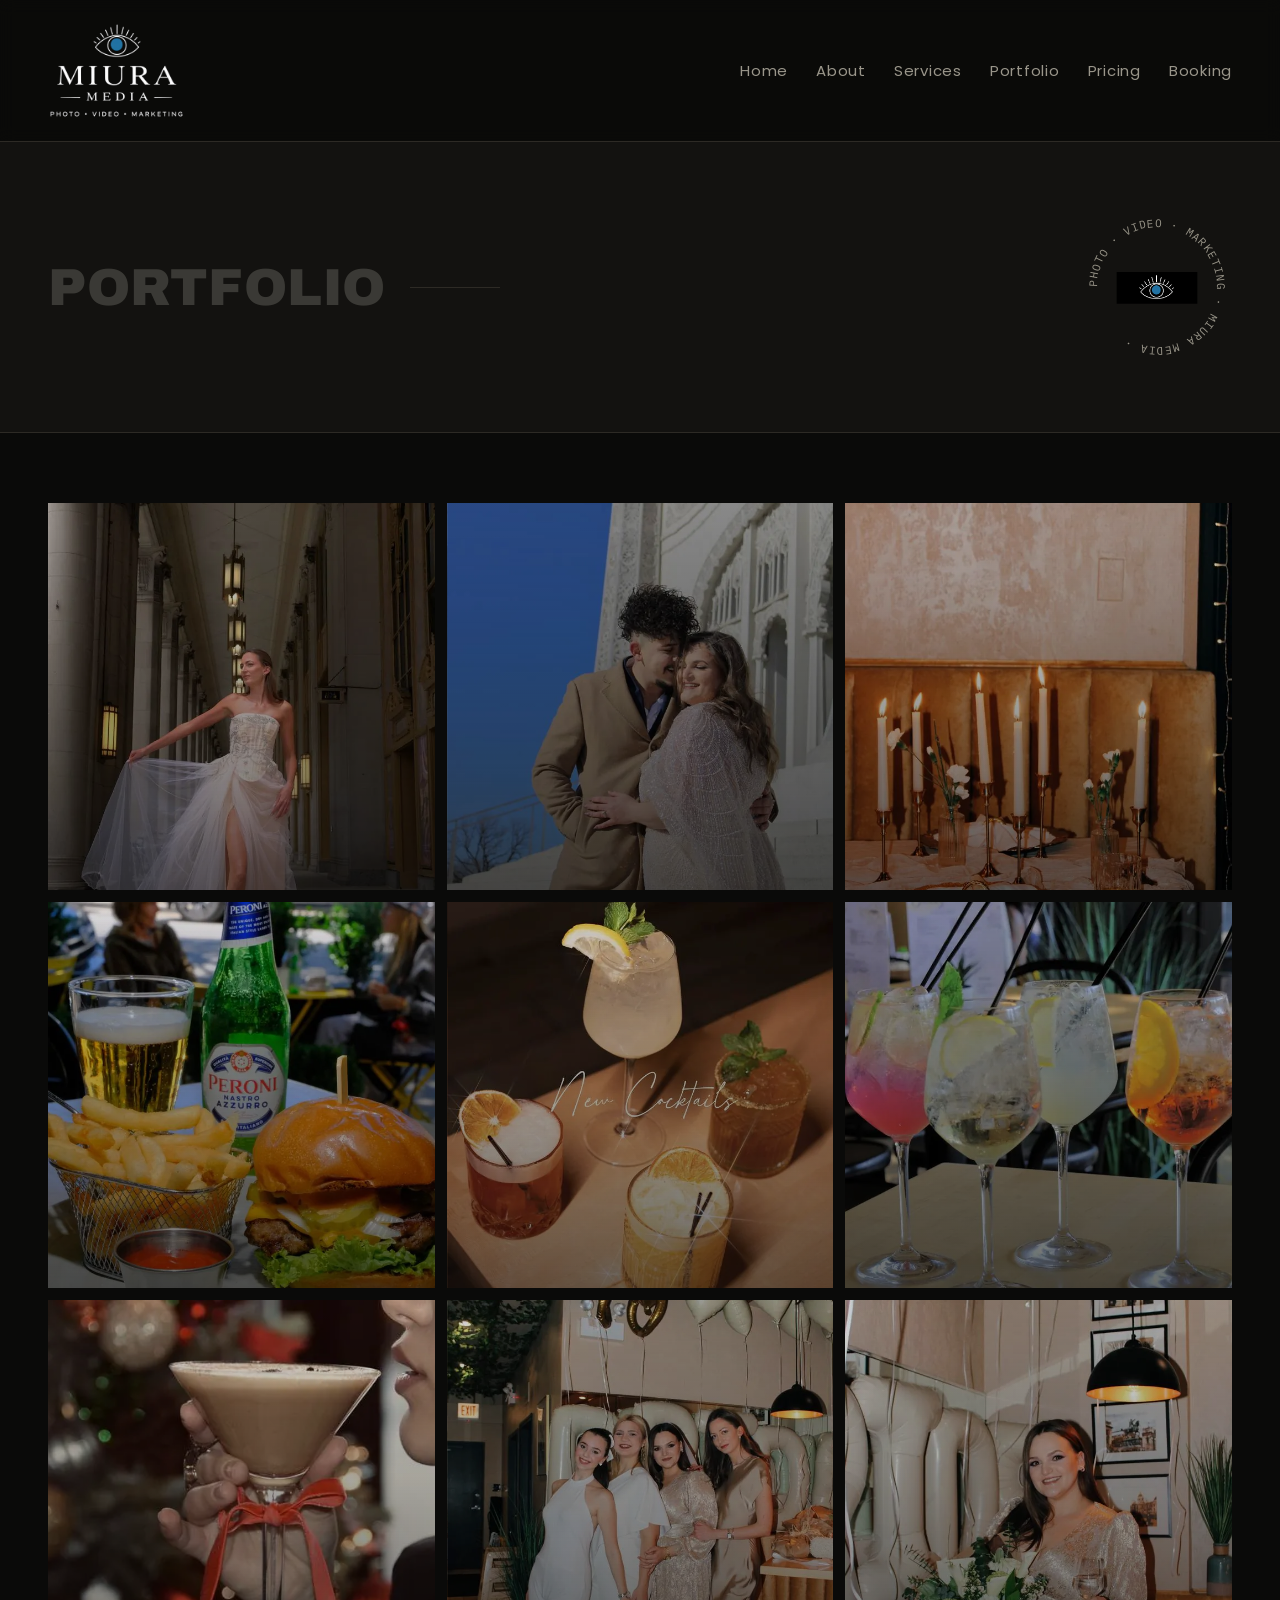
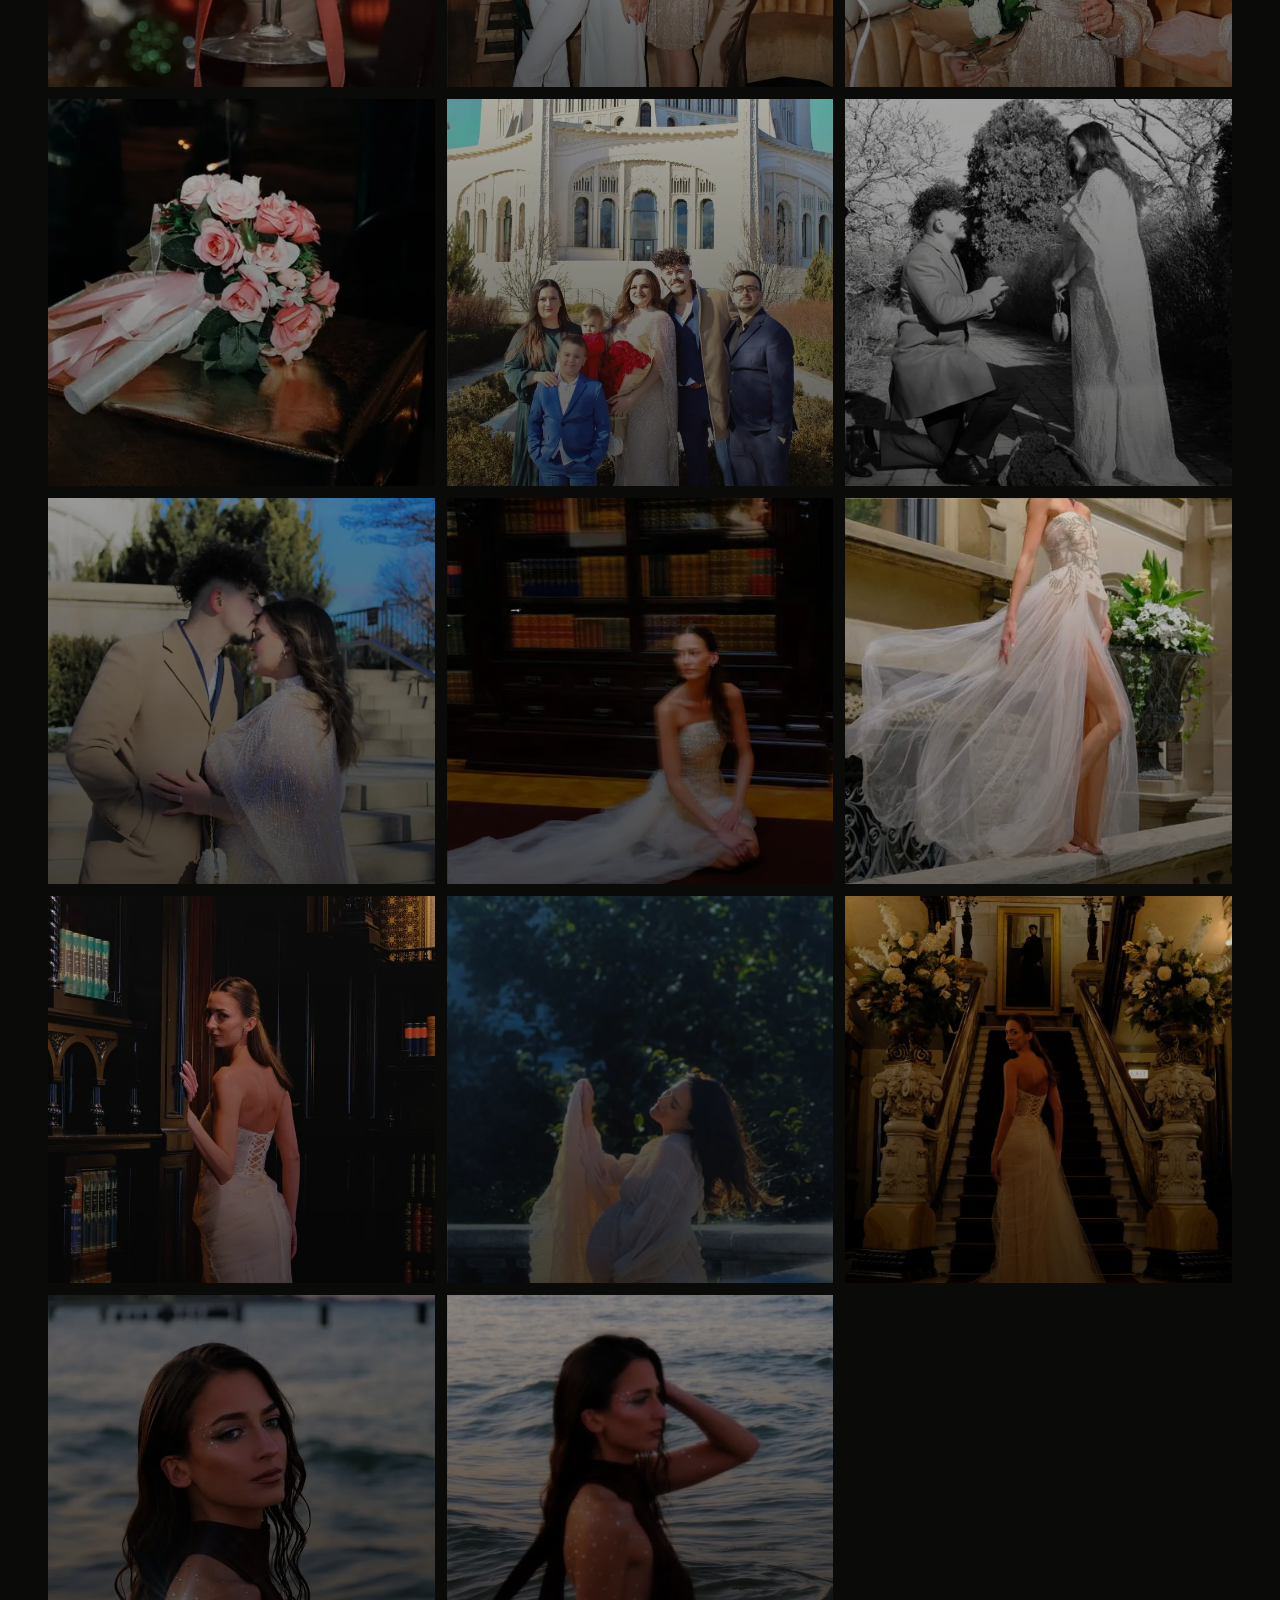
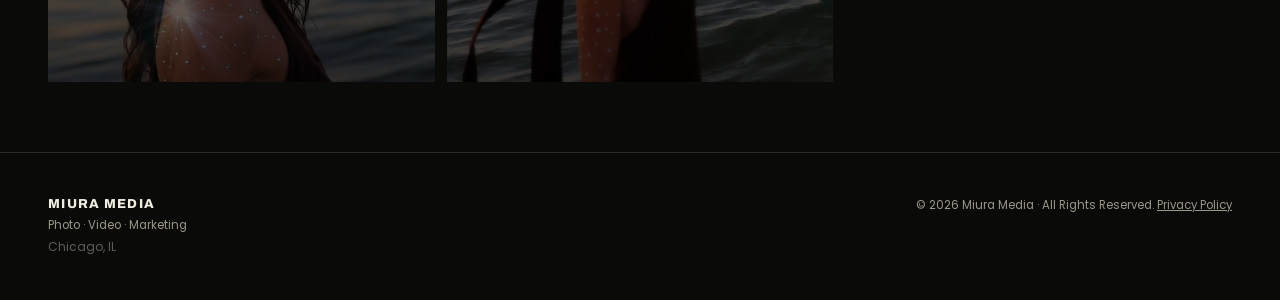
==== portfolio.html @ 40897c0c "Initial commit" ====
<!doctype html>
<html lang="en">
  <head>
    <meta charset="UTF-8" />
    <meta name="viewport" content="width=device-width, initial-scale=1" />
    <title>Portfolio — Miura Media</title>
    <meta
      name="description"
      content="Miura Media — full photography and videography portfolio, including weddings, restaurants, and branded content."
    />
    <link rel="canonical" href="https://miuramedia.info/portfolio.html" />

    <meta property="og:type" content="website" />
    <meta property="og:title" content="Portfolio — Miura Media" />
    <meta
      property="og:description"
      content="Full photography and videography portfolio, including weddings, restaurants, and branded content."
    />
    <meta
      property="og:image"
      content="https://miuramedia.info/images/logo.webp"
    />
    <meta property="og:url" content="https://miuramedia.info/portfolio.html" />

    <meta name="twitter:card" content="summary_large_image" />
    <meta name="twitter:title" content="Portfolio — Miura Media" />
    <meta
      name="twitter:description"
      content="Full photography and videography portfolio, including weddings, restaurants, and branded content."
    />
    <meta
      name="twitter:image"
      content="https://miuramedia.info/images/logo.webp"
    />
    <link rel="icon" type="image/png" href="images/logo-eye.png" />
    <link rel="preconnect" href="https://fonts.googleapis.com" />
    <link
      href="https://fonts.googleapis.com/css2?family=Archivo:wght@800;900&family=Fraunces:opsz,wght@9..144,400;9..144,500&family=Inter:wght@400;500;600&family=IBM+Plex+Mono:wght@400;500&family=Playfair+Display:wght@500;600&family=Poppins:wght@400;500;600&display=swap"
      rel="stylesheet"
    />
    <link rel="stylesheet" href="css/style.css" />
  </head>
  <body>
    <!-- ============ NAVBAR (site geneli ile aynı) ============ -->
    <nav>
      <div class="brand">
        <a href="index.html">
          <img
            src="images/logo.webp"
            alt="Miura Media"
            style="height: 97px; width: auto; display: block"
          />
        </a>
      </div>
      <div class="navlinks">
        <a href="index.html">Home</a>
        <a href="index.html#about">About</a>
        <a href="index.html#services">Services</a>
        <a href="portfolio.html" class="active">Portfolio</a>
        <a href="index.html#pricing">Pricing</a>
        <a href="index.html#booking">Booking</a>
      </div>
      <button class="hamburger" id="hamburgerBtn" aria-label="Open menu">
        <span></span><span></span><span></span>
      </button>
    </nav>

    <div class="mobile-menu" id="mobileMenu">
      <button
        class="mobile-menu-close"
        id="mobileMenuClose"
        aria-label="Close menu"
      >
        &times;
      </button>
      <a href="index.html">Home</a>
      <a href="index.html#about">About</a>
      <a href="index.html#services">Services</a>
      <a href="portfolio.html">Portfolio</a>
      <a href="index.html#pricing">Pricing</a>
      <a href="index.html#booking">Booking</a>
    </div>

    <!-- ============ PAGE HEADER — başlık + breadcrumb + BİZİM dönen rozet ============ -->
    <div class="page-header">
      <!-- 1. KUTU: başlık + çizgi + breadcrumb hepsi burada -->
      <div>
        <div class="page-header-title">
          <h1 class="display">Portfolio</h1>
          <span class="rule"></span>
        </div>
        <!-- <div class="breadcrumb" style="margin-top: 18px;">
      <a href="index.html">Home</a>
      <span class="sep">—</span>
      <span class="current">Portfolio</span>
    </div> -->
      </div>

      <!-- 2. KUTU: rozet — page-header'ın DOĞRUDAN çocuğu, başlığın dışında -->
      <div class="badge">
        <svg viewBox="0 0 130 130">
          <g class="ring">
            <defs>
              <path
                id="circlePath2"
                d="M 65,65 m -52,0 a 52,52 0 1,1 104,0 a 52,52 0 1,1 -104,0"
              />
            </defs>
            <text>
              <textPath href="#circlePath2" startOffset="0%">
                PHOTO · VIDEO · MARKETING · MIURA MEDIA ·
              </textPath>
            </text>
          </g>
          <image
            href="images/logo-eye.png"
            x="30"
            y="52"
            width="70"
            height="27.5"
          />
        </svg>
      </div>
    </div>

    <!-- ============ FULL PORTFOLIO GRID ============ -->
    <section id="portfolio-full">
      <div class="grid" data-portfolio-grid></div>
    </section>
    <footer>
      <div>
        <div class="fbrand">MIURA MEDIA</div>
        <div>Photo · Video · Marketing</div>
        <div style="font-size: 12px; opacity: 0.6; margin-top: 4px">
          Chicago, IL
        </div>
      </div>
      <div>© 2026 Miura Media · All Rights Reserved.
         <a href="privacy.html" style="color: inherit;">Privacy Policy</a>
      </div>
    </footer>

    <div class="lightbox" id="lightbox">
      <span class="lightbox-close" id="lightboxClose">&times;</span>
      <button
        class="lightbox-nav lightbox-prev"
        id="lightboxPrev"
        aria-label="Previous"
      >
        &#8249;
      </button>
      <img id="lightbox-img" src="" alt="" />
      <button
        class="lightbox-nav lightbox-next"
        id="lightboxNext"
        aria-label="Next"
      >
        &#8250;
      </button>
    </div>
    <script src="js/portfolio-data.js"></script>
    <script src="js/main.js"></script>
  </body>
</html>
---- css/style.css ----
:root {
  --bg: #0a0a09;
  --panel: #131210;
  --panel-2: #1a1815;
  --line: #2d2a25;
  --text: #f1ece0;
  --text-dim: #9a968a;
  --teal: #388b9d;
}

* {
  box-sizing: border-box;
  margin: 0;
  padding: 0;
}
html {
  scroll-behavior: smooth;
}
body {
  background: var(--bg);
  color: var(--text);
  font-family: "Poppins", sans-serif;
  -webkit-font-smoothing: antialiased;
}
.display {
  font-family: "Archivo", sans-serif;
  font-weight: 900;
}
.serif {
  font-family: "Playfair Display", serif;
}
.mono {
  font-family: "IBM Plex Mono", monospace;
}
a {
  color: inherit;
}

.layout {
  display: flex;
  min-height: 100vh;
}

/* LEFT — sticky portrait, persists through Home / About / Services / Portfolio */
.left-wrap {
  position: relative;
  width: 36%;
  flex-shrink: 0;
}
.left-photo {
  position: sticky;
  top: 0;
  height: 100vh;
  width: 100%;
  background:
    linear-gradient(200deg, rgba(10, 10, 9, 0.15), rgba(10, 10, 9, 0.55) 75%),
    url("../images/person1.webp");
  background-size: cover;
  background-position: center 70%;
}
.left-photo .tag {
  position: absolute;
  bottom: 24px;
  left: 24px;
  font-family: "IBM Plex Mono", monospace;
  font-size: 10px;
  letter-spacing: 0.1em;
  color: rgba(241, 236, 224, 0.35);
}
.mobile-hero-photo {
  display: none;
}

.right {
  flex: 1;
  min-width: 0;
}

nav {
  position: sticky;
  top: 0;
  z-index: 20;
  background: rgba(10, 10, 9, 0.9);
  backdrop-filter: blur(8px);
  display: flex;
  align-items: center;
  justify-content: space-between;
  padding: 22px 48px;
  border-bottom: 1px solid var(--line);
}
.brand {
  display: flex;
  align-items: center;
  gap: 10px;
}
.brand svg {
  width: 22px;
  height: 19px;
}
.brand span {
  font-family: "Archivo", sans-serif;
  font-weight: 800;
  font-size: 14px;
  letter-spacing: 0.14em;
}
.navlinks {
  display: flex;
  gap: 28px;
  font-size: 15px;
  letter-spacing: 0.05em;
  color: var(--text-dim);
}
.navlinks a {
  text-decoration: none;
}
.navlinks a:hover {
  color: var(--teal);
}

section {
  padding: 70px 48px;   /* 100px yerine 70px */
  border-bottom: 1px solid var(--line);
}
.flank {
  display: flex;
  align-items: center;
  gap: 16px;
  margin-bottom: 14px;
}
.flank.center {
  justify-content: center;
}
.flank .rule {
  width: 38px;
  height: 1px;
  background: var(--line);
}
.flank span {
  font-family: "Quicksand", sans-serif;
  font-weight: 600;
  font-size: 12px;
  letter-spacing: 0.12em;
  color: var(--teal);
  text-transform: uppercase;
}
/* HOME */
#home {
  position: relative;
  padding-top: 80px;
}
.badge {
  position: absolute;
  top: 78px;
  right: 52px;
  width: 170px;
  height: 170px;
}
.badge text {
  font-family: "IBM Plex Mono", monospace;
  font-size: 9.6px;
  letter-spacing: 0.06em;
  fill: var(--text-dim);
}
.badge .ring {
  animation: spin 18s linear infinite;
  transform-origin: 65px 65px;
}
@keyframes spin {
  to {
    transform: rotate(360deg);
  }
}

#home .name {
  font-family: "Quicksand", sans-serif;
  font-weight: 600;
  line-height: 1.05;
  letter-spacing: -0.01em;
  font-size: clamp(30px, 6.2vw, 72px);
  color: var(--text);
}

#home .name .letter {
  display: inline-block;
  opacity: 0;
  transform: translateY(22px);
  transition:
    opacity 0.6s ease,
    transform 0.6s ease;
}

#home .name .letter.in {
  opacity: 1;
  transform: translateY(0);
}

@media (prefers-reduced-motion: reduce) {
  #home .name .letter {
    opacity: 1;
    transform: none;
    transition: none;
  }
}
.founder-line {
  font-family: "Quicksand", sans-serif;
  font-weight: 500;
  font-size: 12.5px;
  letter-spacing: 0.08em;
  color: var(--text-dim);
  text-transform: uppercase;
  margin: 18px 0 0;
}

.bio {
  max-width: 440px;
  color: var(--text-dim);
  font-size: 14.5px;
  line-height: 1.75;
  margin: 14px 0 18px;
}
#home .bio {
  font-family: "Quicksand", sans-serif;
  font-weight: 500;
  font-size: 15.5px;
}
.bio-quote {
  font-family: "Fraunces", serif;
  font-style: italic;
  font-weight: 500;
  font-size: 19px;
  line-height: 1.5;
  color: var(--text);
  max-width: 400px;
  margin: 0 0 22px;
}

.booking-status {
  display: flex;
  align-items: center;
  gap: 9px;
  margin-bottom: 14px;
}

.booking-status .dot {
  width: 7px;
  height: 7px;
  border-radius: 50%;
  background: var(--teal);
  box-shadow: 0 0 0 3px rgba(56, 139, 157, 0.18);
  display: inline-block;
  flex-shrink: 0;
}

.booking-status span:last-child {
  font-family: "IBM Plex Mono", monospace;
  font-size: 10.5px;
  letter-spacing: 0.1em;
  color: var(--teal);
  text-transform: uppercase;
}

.tagline {
  font-family: "Fraunces", serif;
  font-style: italic;
  font-weight: 500;
  font-size: 17px;
  color: var(--text-dim);
  margin: 0 0 28px;
}

@media (max-width: 640px) {
   section {
    padding: 32px 20px;
  }
  #home .name {
    font-size: clamp(26px, 9vw, 38px);
  }
  .bio-quote {
    font-size: 16.5px;
    max-width: 100%;
  }
  .booking-status span:last-child {
    font-size: 9.5px;
    letter-spacing: 0.08em;
  }
  .tagline {
    font-size: 15.5px;
  }
}

.btn-row {
  display: flex;
  gap: 14px;
  flex-wrap: wrap;
}

.btn {
  display: inline-block;
  font-size: 12.5px;
  font-weight: 600;
  letter-spacing: 0.06em;
  padding: 14px 26px;
  text-decoration: none;
  transform: rotate(-1.5deg);
  transition:
    transform 0.25s ease,
    background 0.2s ease,
    color 0.2s ease,
    border-color 0.2s ease;
  font-family: "Poppins", sans-serif;
  border: none;
  background: none;
  cursor: pointer;
  appearance: none;
  -webkit-appearance: none;
}
.btn:hover {
  transform: rotate(0deg);
}

.btn-solid {
  background: var(--teal);
  color: var(--bg);
  transition: filter 0.3s ease;
}
.btn-solid:hover {
  filter: brightness(1.12);
}
.btn-ghost {
  border: 1px solid var(--text);
  color: var(--text);
  transition:
    border-color 0.3s ease,
    color 0.3s ease;
}
.btn-ghost:hover {
  border-color: var(--teal);
  color: var(--teal);
}

/* ABOUT */
#about h2 {
  font-size: clamp(28px, 3.6vw, 40px);
  font-weight: 500;
  margin-bottom: 24px;
}
#about p {
  max-width: 560px;
  color: var(--text-dim);
  font-size: 15px;
  line-height: 1.85;
  margin-bottom: 16px;
}

/* SERVICES */
.svc-cards {
  display: grid;
  grid-template-columns: repeat(4, 1fr);
  gap: 20px;
}
.svc-card {
  background: var(--panel);
  padding: 44px 22px;
  text-align: center;
  border-radius: 10px;

  box-shadow: 0 14px 34px rgba(0, 0, 0, 0.35);
  transition:
    background 0.3s ease,
    transform 0.3s ease,
    border-color 0.3s ease;
}
.svc-card:hover {
  transform: translateY(-4px);
  border-color: var(--teal);
}

.svc-icon {
  width: 64px;
  height: 44px;
  display: flex;
  align-items: center;
  justify-content: center;
  margin: 0 auto 20px;
}
.svc-icon svg {
  width: 34px;
  height: 34px;
  color: var(--text-dim);
  transition: color 0.3s ease;
}
.svc-card h3 {
  font-family: "Fraunces", serif;
  font-size: 20px;
  font-weight: 500;
  margin-bottom: 12px;
  color: var(--text);
  transition: color 0.3s ease;
}
.svc-card p {
  color: var(--text-dim);
  font-size: 15px;
  line-height: 1.75;
}
.svc-card:hover {
  background: var(--panel-2);
}
.svc-card:hover .svc-icon svg {
  color: var(--teal);
}

/* PORTFOLIO */
.filter-row {
  display: flex;
  gap: 20px;
  margin-bottom: 28px;
  font-size: 15px;

  color: var(--text-dim);
  font-family: "Poppins", sans-serif;
  flex-wrap: wrap;
}
.filter-row span.active {
  color: var(--teal);
}
.filter-row .dot {
  color: var(--line);
}
.filter-row span[data-filter] {
  cursor: pointer;
}
.filter-row span[data-filter]:hover {
  color: var(--text);
}
.grid {
  display: grid;
  grid-template-columns: repeat(3, 1fr);
  gap: 12px;
}
.g-empty {
  grid-column: 1 / -1;
  padding: 48px 0;
  text-align: center;
  font-family: "IBM Plex Mono", monospace;
  font-size: 12px;
  letter-spacing: 0.06em;
  color: var(--text-dim);
}
.g-tile {
  aspect-ratio: 1/1;
  position: relative;
  overflow: hidden;
  display: flex;
  align-items: flex-end;
  padding: 14px;
}
.g-tile::after {
  content: "";
  position: absolute;
  inset: 0;
  pointer-events: none;
  background: linear-gradient(
    180deg,
    rgba(10, 10, 9, 0.15) 0%,
    rgba(10, 10, 9, 0.6) 100%
  );
  mix-blend-mode: multiply;
}
.g-tile .cap {
  font-family: "IBM Plex Mono", monospace;
  font-size: 10.5px;
  letter-spacing: 0.08em;
  color: rgba(241, 236, 224, 0.7);
  opacity: 0;
  transition: opacity 0.2s;
  position: relative;
  z-index: 2;
}
.g-tile:hover .cap {
  opacity: 1;
}
.g-tile:hover .tint {
  opacity: 0.55;
}
.g-tile .tint {
  position: absolute;
  inset: 0;
  background: var(--bg);
  opacity: 0;
  transition: opacity 0.3s ease;
}
.g-tile {
  transition: box-shadow 0.3s ease;
}
/* .g-tile:hover {
  box-shadow: inset 0 0 0 1px var(--teal);
} */

.view-all {
  text-align: center;
  margin-top: 34px;
}
.view-all a {
  color: var(--teal);
  font-size: 12px;
  letter-spacing: 0.08em;
  text-decoration: none;
}

/* BOOKING */
#booking {
  border-bottom: none;
}
.booking-wrap {
  display: flex;
  gap: 50px;
  flex-wrap: wrap;
}
.booking-form {
  flex: 1;
  min-width: 280px;
}
.field {
  width: 100%;
  background: var(--panel);
  border: 1px solid rgba(241, 236, 224, 0.28);
  color: var(--text);
  padding: 18px 20px;
  font-size: 15px;
  margin-bottom: 18px;
  font-family: "Inter", sans-serif;
  outline: none;
  transition: border-color 0.2s ease;
}
.field:focus,
.field:focus-visible {
  outline: none;
  border-color: var(--teal);
}
.field::placeholder {
  color: var(--text-dim);
}
textarea.field {
  resize: vertical;
  min-height: 130px;
  line-height: 1.6;
  font-size: 15px;
}
#booking-submit {
  padding: 18px 32px;
  font-size: 14px;
}

/* Custom dropdown — replaces native <select> for full style control */
.custom-select {
  position: relative;
  margin-bottom: 12px;
}
.custom-select-trigger {
  width: 100%;
  background: var(--panel);
  border: 1px solid var(--line);
  color: var(--text);
  padding: 13px 14px;
  font-size: 13px;
  font-family: "Inter", sans-serif;
  text-align: left;
  display: flex;
  align-items: center;
  justify-content: space-between;
  cursor: pointer;
  transition: border-color 0.2s ease;
  outline: none;
}
.custom-select-trigger:focus,
.custom-select-trigger:focus-visible {
  outline: none;
  border-color: var(--teal);
}
.custom-select-trigger .custom-select-label {
  color: var(--text-dim);
}
.custom-select.has-value .custom-select-trigger .custom-select-label {
  color: var(--text);
}
.custom-select-trigger:hover,
.custom-select.open .custom-select-trigger {
  border-color: var(--teal);
}
.custom-select-arrow {
  color: var(--text-dim);
  flex-shrink: 0;
  margin-left: 10px;
  transition: transform 0.2s ease;
}
.custom-select.open .custom-select-arrow {
  transform: rotate(180deg);
}
.custom-select-options {
  list-style: none;
  margin: 0;
  padding: 6px 0;
  position: absolute;
  top: calc(100% + 6px);
  left: 0;
  right: 0;
  z-index: 20;
  background: #0a0a09;
  border: 1px solid var(--line);
  max-height: 280px;
  overflow-y: auto;
  -webkit-overflow-scrolling: touch;
  touch-action: pan-y;
  overscroll-behavior: contain;
  scrollbar-width: thin;
  scrollbar-color: var(--line) transparent;
  opacity: 0;
  visibility: hidden;
  transform: translateY(-6px);
  transition:
    opacity 0.18s ease,
    transform 0.18s ease;
  box-shadow: 0 18px 40px rgba(0, 0, 0, 0.5);
}
.custom-select-options::-webkit-scrollbar {
  width: 6px;
}
.custom-select-options::-webkit-scrollbar-track {
  background: transparent;
}
.custom-select-options::-webkit-scrollbar-thumb {
  background: var(--line);
  border-radius: 3px;
}
.custom-select-options::-webkit-scrollbar-thumb:hover {
  background: var(--text-dim);
}
.custom-select.open .custom-select-options {
  opacity: 1;
  visibility: visible;
  transform: translateY(0);
}
.custom-select-options li {
  padding: 11px 14px;
  font-size: 13px;
  color: var(--text);
  cursor: pointer;
  transition:
    background 0.12s ease,
    color 0.12s ease;
}
.custom-select-options li:hover,
.custom-select-options li.active {
  background: var(--teal);
  color: var(--bg);
}

.booking-info {
  flex: 1;
  min-width: 240px;
  color: var(--text-dim);
  font-size: 13.5px;
  line-height: 2;
}
.booking-info b {
  color: var(--text);
  display: block;
  margin-bottom: 6px;
  font-family: "Fraunces", serif;
  font-size: 16px;
}
.contact-row {
  display: flex;
  flex-direction: column;
  gap: 24px;
  margin: 28px 0;
}
.contact-item {
  display: flex;
  flex-direction: column;
  gap: 4px;
}
.contact-item svg {
  width: 22px;
  height: 22px;
  color: var(--text);
  margin-bottom: 4px;
}
.contact-value {
  color: var(--text);
  font-size: 15px;
  font-weight: 500;
}
.contact-label {
  font-family: "IBM Plex Mono", monospace;
  font-size: 11px;
  letter-spacing: 0.08em;
  text-transform: uppercase;
  color: var(--text-dim);
}
.contact-note {
  color: var(--text-dim);
  font-size: 13px;
  margin: 0;
}

footer {
  padding: 44px 48px;
  display: flex;
  justify-content: space-between;
  flex-wrap: wrap;
  gap: 16px;
  color: var(--text-dim);
  font-size: 11.5px;
}
footer .fbrand {
  font-family: "Archivo", sans-serif;
  font-weight: 800;
  color: var(--text);
  font-size: 13px;
  letter-spacing: 0.1em;
  margin-bottom: 6px;
}

@media (max-width: 900px) {
  .left-wrap {
    display: none;
  }
  .badge {
    display: none;
  }
  .svc-cards {
    grid-template-columns: repeat(2, 1fr);
    gap: 12px;
  }

  .custom-select-options {
    max-height: 200px;
  }
  .custom-select-options li {
    padding: 9px 14px;
  }

  /* Full-width hero photo banner right under the nav, mobile only */

  .mobile-hero-photo {
    display: block;
    width: 100%;
    height: auto;
  }

  /* Portfolio becomes a swipeable slider on mobile */
  .grid {
    display: flex;
    grid-template-columns: unset;
    overflow-x: auto;
    scroll-snap-type: x mandatory;
    gap: 10px;
    margin: 0 -24px;
    padding: 0 24px 6px;
    -webkit-overflow-scrolling: touch;
    scrollbar-width: none;
  }
  .grid::-webkit-scrollbar {
    display: none;
  }
  .g-tile {
    flex: 0 0 80%;
    scroll-snap-align: center;
    aspect-ratio: 4/5;
  }
  .filter-row {
    overflow-x: auto;
    flex-wrap: nowrap;
    padding-bottom: 4px;
    scrollbar-width: none;
  }
  .filter-row::-webkit-scrollbar {
    display: none;
  }

  section {
    padding: 37px 24px;
  }
  nav {
    padding: 18px 24px;
  }
  .navlinks {
    display: none;
  }

  #home {
    padding-top: 24px;
  }
}

/* ---------------------------------------------
   Loading intro — plays once per session, then
   reveals the site. Eye "blinks open" from the
   real logo mark.
--------------------------------------------- */
#loading-intro {
  position: fixed;
  inset: 0;
  z-index: 9999;
  background: #0a0a09;
  display: flex;
  align-items: center;
  justify-content: center;
  transition: opacity 0.6s ease;
}
#loading-intro.intro-hidden {
  opacity: 0;
  pointer-events: none;
}
#loading-intro.intro-skip {
  transition: none;
  opacity: 0;
  pointer-events: none;
}
#intro-logo-wrap {
  width: 220px;
  overflow: hidden;
  clip-path: inset(48% 0 48% 0);
  transform: scale(0.94);
  opacity: 0;
  animation:
    introFadeIn 0.3s ease forwards,
    introBlinkOpen 0.9s cubic-bezier(0.2, 0.9, 0.3, 1) 0.3s forwards;
}
#intro-logo {
  display: block;
  width: 100%;
  height: auto;
}
@keyframes introFadeIn {
  to {
    opacity: 1;
  }
}
@keyframes introBlinkOpen {
  0% {
    clip-path: inset(48% 0 48% 0);
    transform: scale(0.94);
  }
  65% {
    clip-path: inset(0% 0 0% 0);
    transform: scale(1.03);
  }
  100% {
    clip-path: inset(0% 0 0% 0);
    transform: scale(1);
  }
}
body.intro-active {
  overflow: hidden;
}

/* ---------------------------------------------
   Mobile hamburger menu
--------------------------------------------- */
.hamburger {
  display: none;
  flex-direction: column;
  gap: 5px;
  background: none;
  border: none;
  cursor: pointer;
  padding: 8px;
  position: relative;
  z-index: 50;
}
.hamburger span {
  width: 24px;
  height: 2px;
  background: var(--text);
  display: block;
  transition:
    transform 0.25s ease,
    opacity 0.25s ease;
}
.hamburger.open span:nth-child(1) {
  transform: translateY(7px) rotate(45deg);
}
.hamburger.open span:nth-child(2) {
  opacity: 0;
}
.hamburger.open span:nth-child(3) {
  transform: translateY(-7px) rotate(-45deg);
}

.mobile-menu {
  position: fixed;
  inset: 0;
  z-index: 40;
  background: rgba(10, 10, 9, 0.98);
  display: flex;
  flex-direction: column;
  align-items: center;
  justify-content: center;
  gap: 30px;
  opacity: 0;
  pointer-events: none;
  transition: opacity 0.3s ease;
}
.mobile-menu.open {
  opacity: 1;
  pointer-events: auto;
}
.mobile-menu a {
  color: var(--text);
  font-family: "Fraunces", serif;
  font-size: 22px;
  letter-spacing: 0.05em;
  text-decoration: none;
}
.mobile-menu a:hover {
  color: var(--teal);
}

@media (max-width: 900px) {
  .hamburger {
    display: flex;
  }
}

.mobile-menu-close {
  position: absolute;
  top: 18px;
  right: 22px;
  background: none;
  border: none;
  color: var(--text);
  font-size: 48px;
  font-weight: 200;
  line-height: 1;
  cursor: pointer;
  z-index: 60;
}

/* Eye icon on hover + click-to-enlarge lightbox */
.g-tile {
  cursor: pointer;
  -webkit-tap-highlight-color: transparent;
}
.view-icon {
  position: absolute;
  top: 50%;
  left: 50%;
  width: 56px;
  height: 56px;
  border-radius: 50%;
  background: rgba(10, 10, 9, 0.35);
  border: 1px solid rgba(241, 236, 224, 0.45);
  backdrop-filter: blur(3px);
  display: flex;
  align-items: center;
  justify-content: center;
  opacity: 0;
  transform: translate(-50%, -50%) scale(0.8);
  transition:
    opacity 0.3s ease,
    transform 0.3s ease;
  pointer-events: none;
  z-index: 2;
}
.g-tile:hover .view-icon {
  opacity: 1;
  transform: translate(-50%, -50%) scale(1);
}
.g-tile.touch-active .view-icon {
  opacity: 1;
  transform: translate(-50%, -50%) scale(1);
}
.g-tile.touch-active .tint {
  opacity: 0.55;
}
.lightbox {
  position: fixed;
  inset: 0;
  z-index: 200;
  background: rgba(10, 10, 9, 0.95);
  display: none;
  align-items: center;
  justify-content: center;
  padding: 24px;
}
.lightbox.open {
  display: flex;
}
.lightbox img {
  max-width: 90vw;
  max-height: 85vh;
  object-fit: contain;
}
.lightbox-close {
  position: absolute;
  top: 20px;
  right: 28px;
  color: var(--text);
  font-size: 42px;
  font-weight: 200;
  cursor: pointer;
  line-height: 1;
}

@media (max-width: 900px) {
  .view-icon {
    display: none;
  }
}

.pricing-grid {
  display: grid;
  grid-template-columns: repeat(3, 1fr);
  gap: 20px;
}
.price-card {
  position: relative;
  overflow: hidden;
  background: #164a52;
  border: none;
  padding: 0;
  display: flex;
  flex-direction: column;
}
.price-card.mid {
  background: #1c7480;
}

.price-card .ghost {
  position: absolute;
  top: 18px;
  left: 26px;
  font-family: "Archivo", sans-serif;
  font-weight: 900;
  font-size: 38px;
  letter-spacing: 0.5px;
  color: rgba(255, 255, 255, 0.08);
  line-height: 1;
  white-space: nowrap;
  pointer-events: none;
}

.price-card .card-top {
  padding: 46px 28px 0;
  flex: 1;
}

.price-card h3 {
  position: relative;
  font-family: "Fraunces", serif;
  color: #fff;
  font-size: 19px;
  font-weight: 500;
  margin-bottom: 14px;
}
.price-card .price {
  font-family: "Fraunces", serif;
  font-size: 18px;
  color: rgba(255, 255, 255, 0.9);
  margin-bottom: 4px;
}
.price-card .desc {
  color: rgba(255, 255, 255, 0.65);
  font-size: 13px;
  margin-bottom: 22px;
}
.price-card ul {
  list-style: none;
  margin-bottom: 26px;
}
.price-card li {
  font-size: 12.5px;
  color: rgba(255, 255, 255, 0.85);
  padding: 8px 0;
  border-top: 1px solid rgba(255, 255, 255, 0.12);
  display: flex;
  gap: 8px;
}
.price-card li:first-child {
  border-top: none;
}
.price-card li::before {
  content: "—";
  color: rgba(255, 255, 255, 0.5);
  flex-shrink: 0;
}
.price-card .card-bottom {
  display: flex;
  align-items: center;
  justify-content: space-between;
  padding: 20px 28px;
  background: rgba(0, 0, 0, 0.18);
}
.price-card .card-bottom .btn {
  transform: none;
  padding: 12px 22px;
}

.inquire-btn {
  display: inline-flex;
  align-items: center;
  gap: 8px;
  font-size: 13px;
  font-weight: 600;
  letter-spacing: 0.02em;
  text-transform: none;
  border: none;
  color: #fff;
}
.inquire-btn:hover {
  color: #fff;
  border: none;
}
.inquire-btn .arrow {
  display: inline-block;
  transition: transform 0.25s ease;
}
.inquire-btn:hover .arrow {
  transform: translateX(6px) scale(1.4);
}
@media (max-width: 900px) {
  .pricing-grid {
    grid-template-columns: 1fr;
  }

  .price-card .ghost {
    font-size: 26px;
    top: 14px;
    left: 20px;
  }
  .price-card .card-top {
    padding: 34px 22px 0;
  }
  .price-card h3 {
    font-size: 17px;
    margin-bottom: 10px;
  }
  .price-card .card-bottom {
    padding: 16px 22px;
  }
}

/* ---------------------------------------------
   PAGE HEADER — portfolio.html gibi ayrı sayfalarda
   navbar altında: başlık + breadcrumb solda,
   bizim dönen eye-logo rozeti sağda.
--------------------------------------------- */
.page-header {
  position: relative;
  background: var(--panel);
  border-bottom: 1px solid var(--line);
  padding: 70px 48px;
  display: flex;
  align-items: center;
  justify-content: space-between;
  overflow: hidden;
}

.page-header-title {
  display: flex;
  align-items: center;
  gap: 24px;
  flex-wrap: wrap;
}
.page-header-title h1 {
  font-family: "Archivo", sans-serif;
  font-weight: 900;
  font-size: clamp(32px, 4.6vw, 52px);
  letter-spacing: 0.01em;
  text-transform: uppercase;
  color: rgba(241, 236, 224, 0.18);
  margin-bottom: 0;
  white-space: nowrap;
}
.page-header-title .rule {
  height: 1px;
  width: 90px;
  background: var(--line);
  flex-shrink: 0;
}
.breadcrumb {
  font-family: "IBM Plex Mono", monospace;
  font-size: 12px;
  letter-spacing: 0.06em;
  color: var(--text-dim);
  display: flex;
  align-items: center;
  gap: 8px;
}
.breadcrumb a {
  text-decoration: none;
  color: var(--text-dim);
  transition: color 0.2s ease;
}
.breadcrumb a:hover {
  color: var(--teal);
}
.breadcrumb .sep {
  color: var(--line);
}
.breadcrumb .current {
  color: var(--teal);
}

/* page-header içindeki rozet: absolute değil, normal akışta sağda */
.page-header .badge {
  position: relative;
  top: auto;
  right: auto;
  width: 150px;
  height: 150px;
  flex-shrink: 0;
}

@media (max-width: 900px) {
  .page-header {
    flex-direction: column;
    align-items: flex-start; /* ← sola yaslı, webdeki gibi */
    gap: 14px;
    padding: 50px 24px;
  }
  .page-header .badge {
    display: none !important; /* ← daire mobilde kalksın */
  }
  /* h1 ve .rule için ayrı bir kural YOK — webdeki (.page-header-title h1)
     stili aynen mobilde de kullanılıyor: soluk, uppercase, yanında çizgi */
}
@media (max-width: 900px) {
  .filter-row {
    display: flex !important;
    flex-wrap: nowrap !important;
    overflow-x: auto !important;
    white-space: nowrap;
    gap: 14px;
  }
  .filter-row span {
    flex-shrink: 0;
  }
}

.lightbox-nav {
  position: absolute;
  top: 50%;
  transform: translateY(-50%);
  background: rgba(10, 10, 9, 0.4);
  border: 1px solid rgba(241, 236, 224, 0.35);
  color: var(--text);
  font-size: 34px;
  width: 52px;
  height: 52px;
  border-radius: 50%;
  cursor: pointer;
  display: flex;
  align-items: center;
  justify-content: center;
  line-height: 1;
  transition:
    border-color 0.2s ease,
    color 0.2s ease;
  z-index: 210;
}
.lightbox-nav:hover {
  border-color: var(--teal);
  color: var(--teal);
}
.lightbox-prev {
  left: 24px;
}
.lightbox-next {
  right: 24px;
}

@media (max-width: 700px) {
  .lightbox-nav {
    width: 42px;
    height: 42px;
    font-size: 26px;
  }
  .lightbox-prev {
    left: 8px;
  }
  .lightbox-next {
    right: 8px;
  }
}
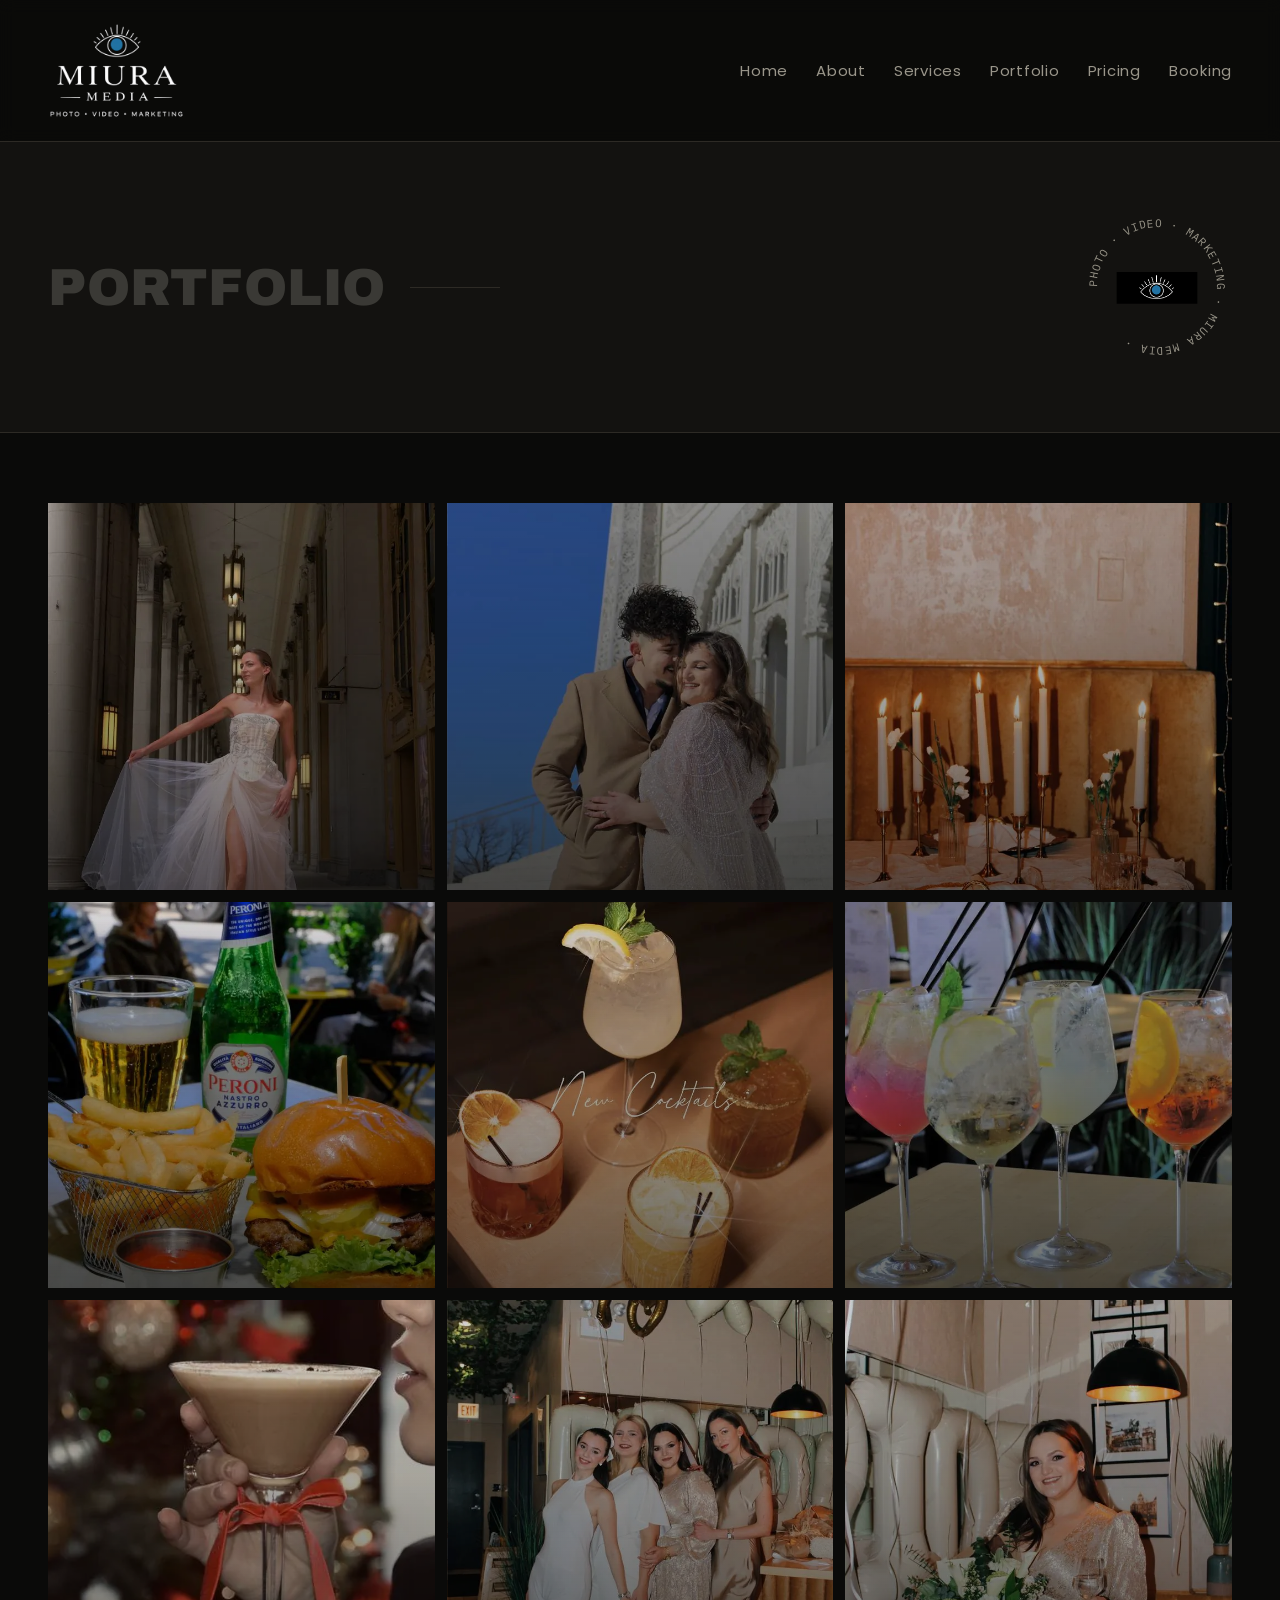
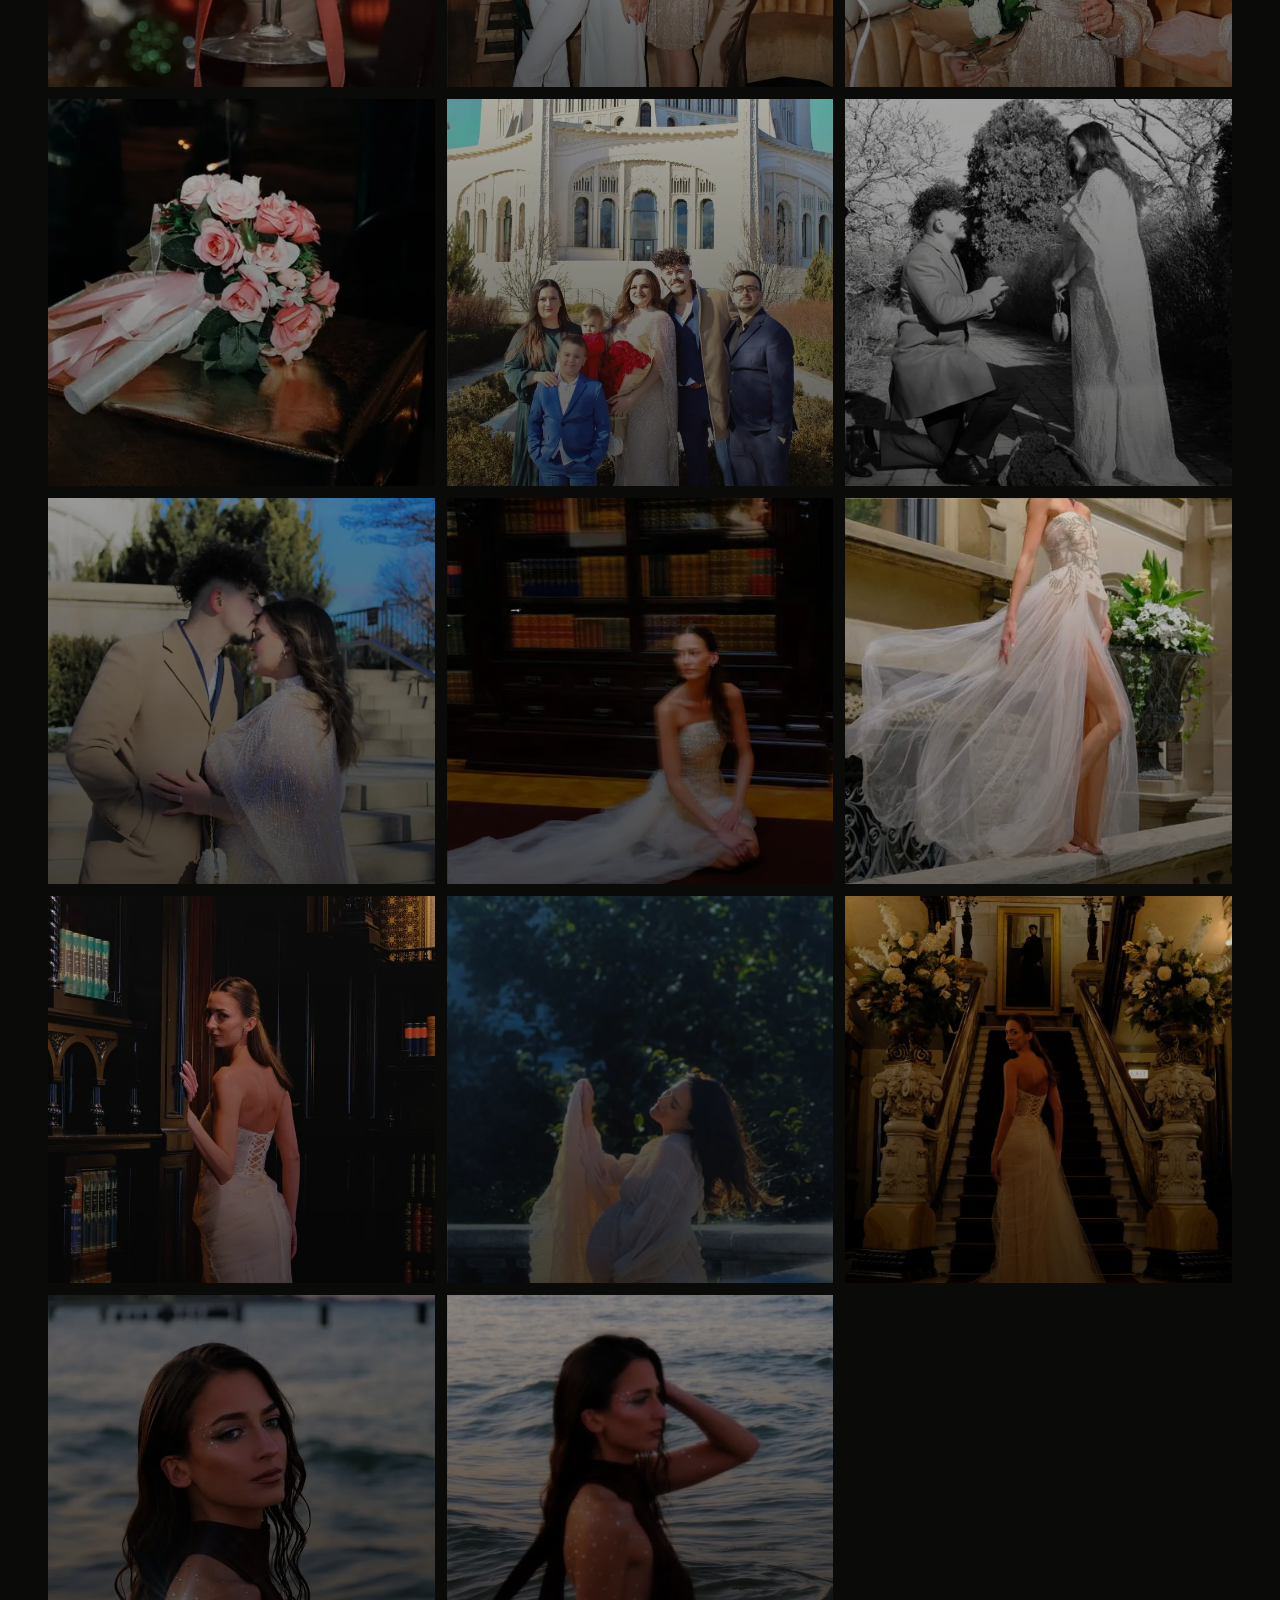
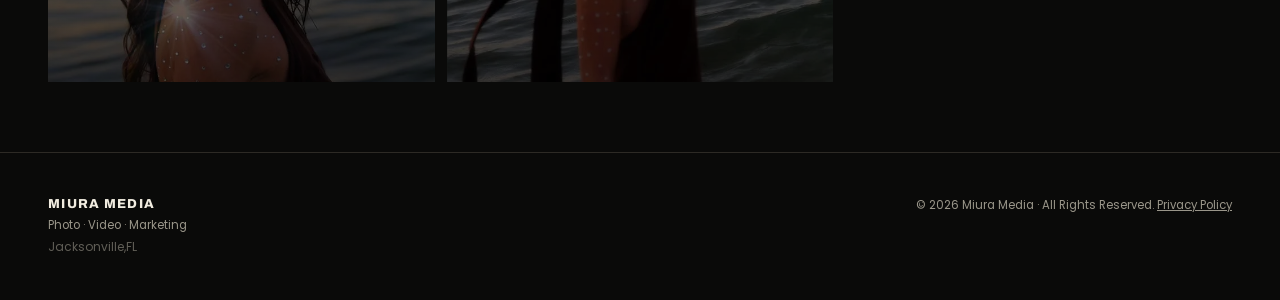
==== commit 7bfc56c4: "UPDATE" ====
--- a/portfolio.html
+++ b/portfolio.html
@@ -132,7 +132,7 @@
         <div class="fbrand">MIURA MEDIA</div>
         <div>Photo · Video · Marketing</div>
         <div style="font-size: 12px; opacity: 0.6; margin-top: 4px">
-          Chicago, IL
+          Jacksonville,FL
         </div>
       </div>
       <div>© 2026 Miura Media · All Rights Reserved.
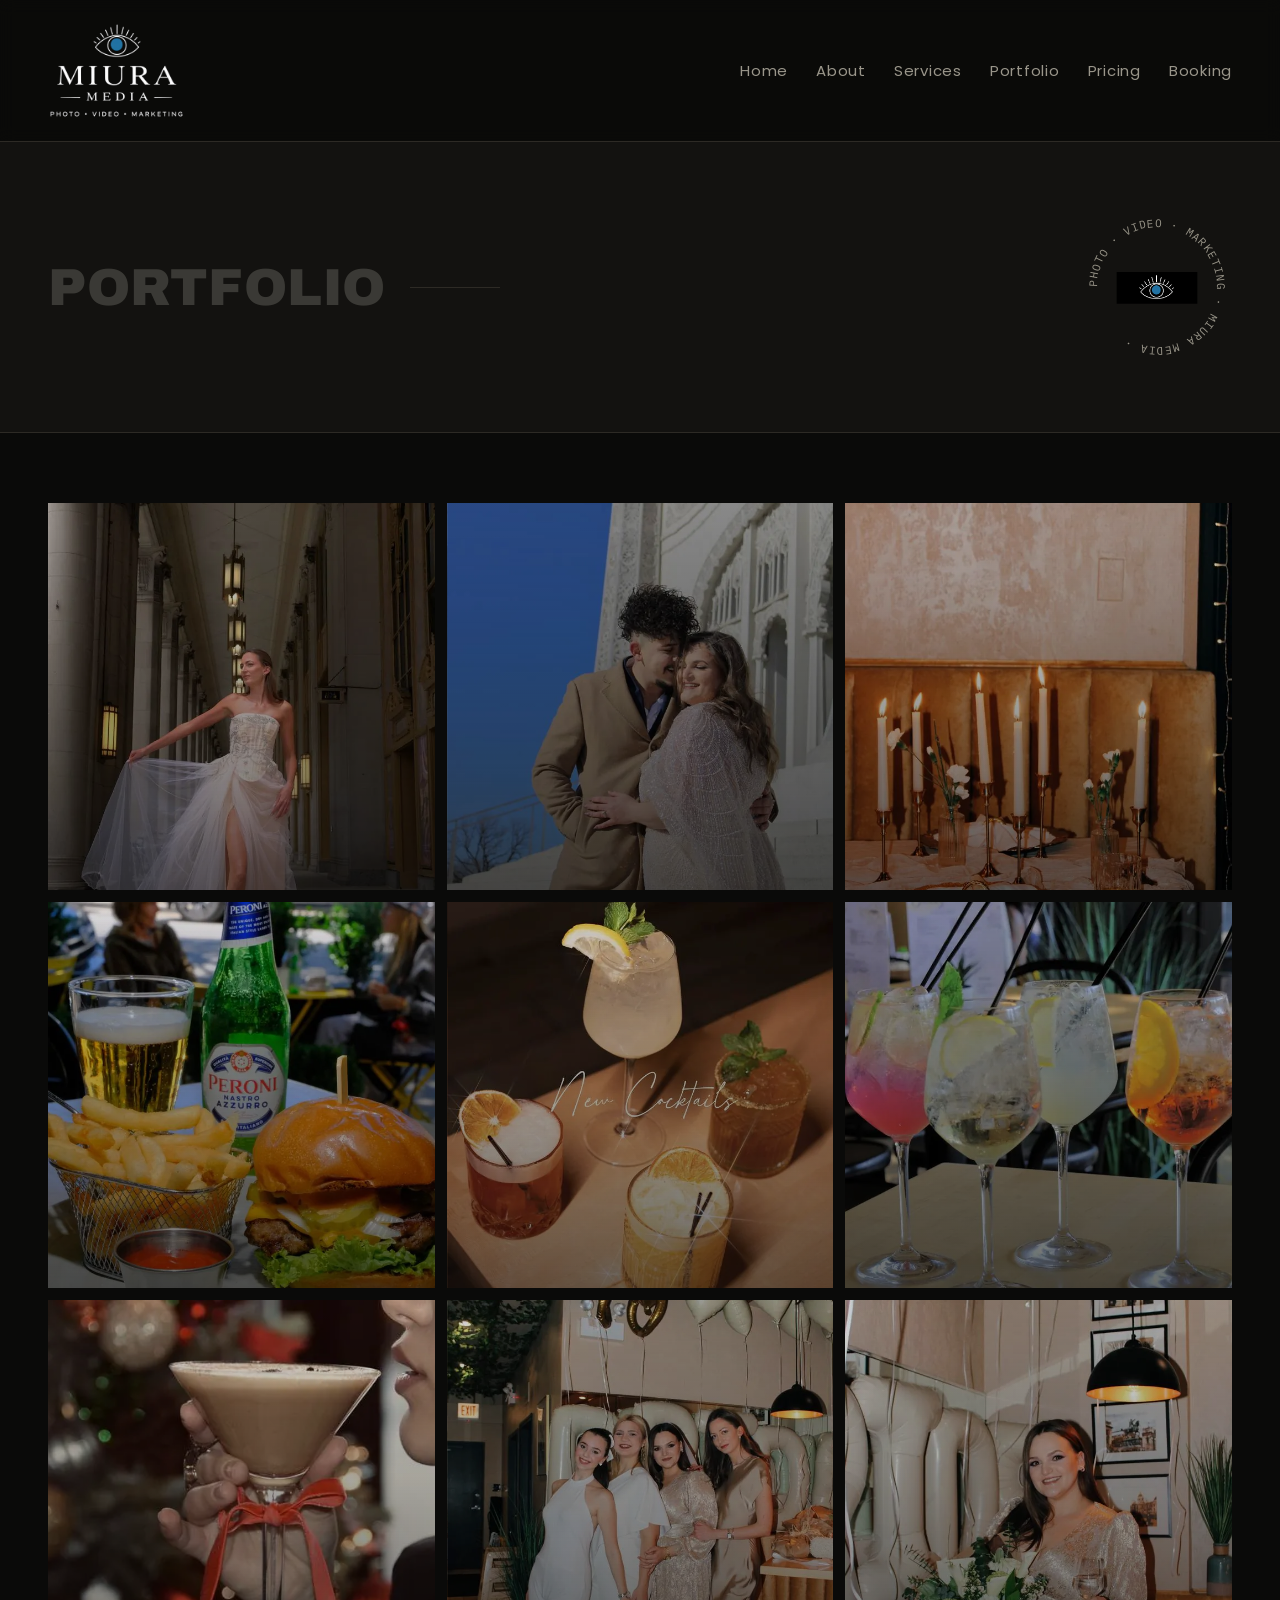
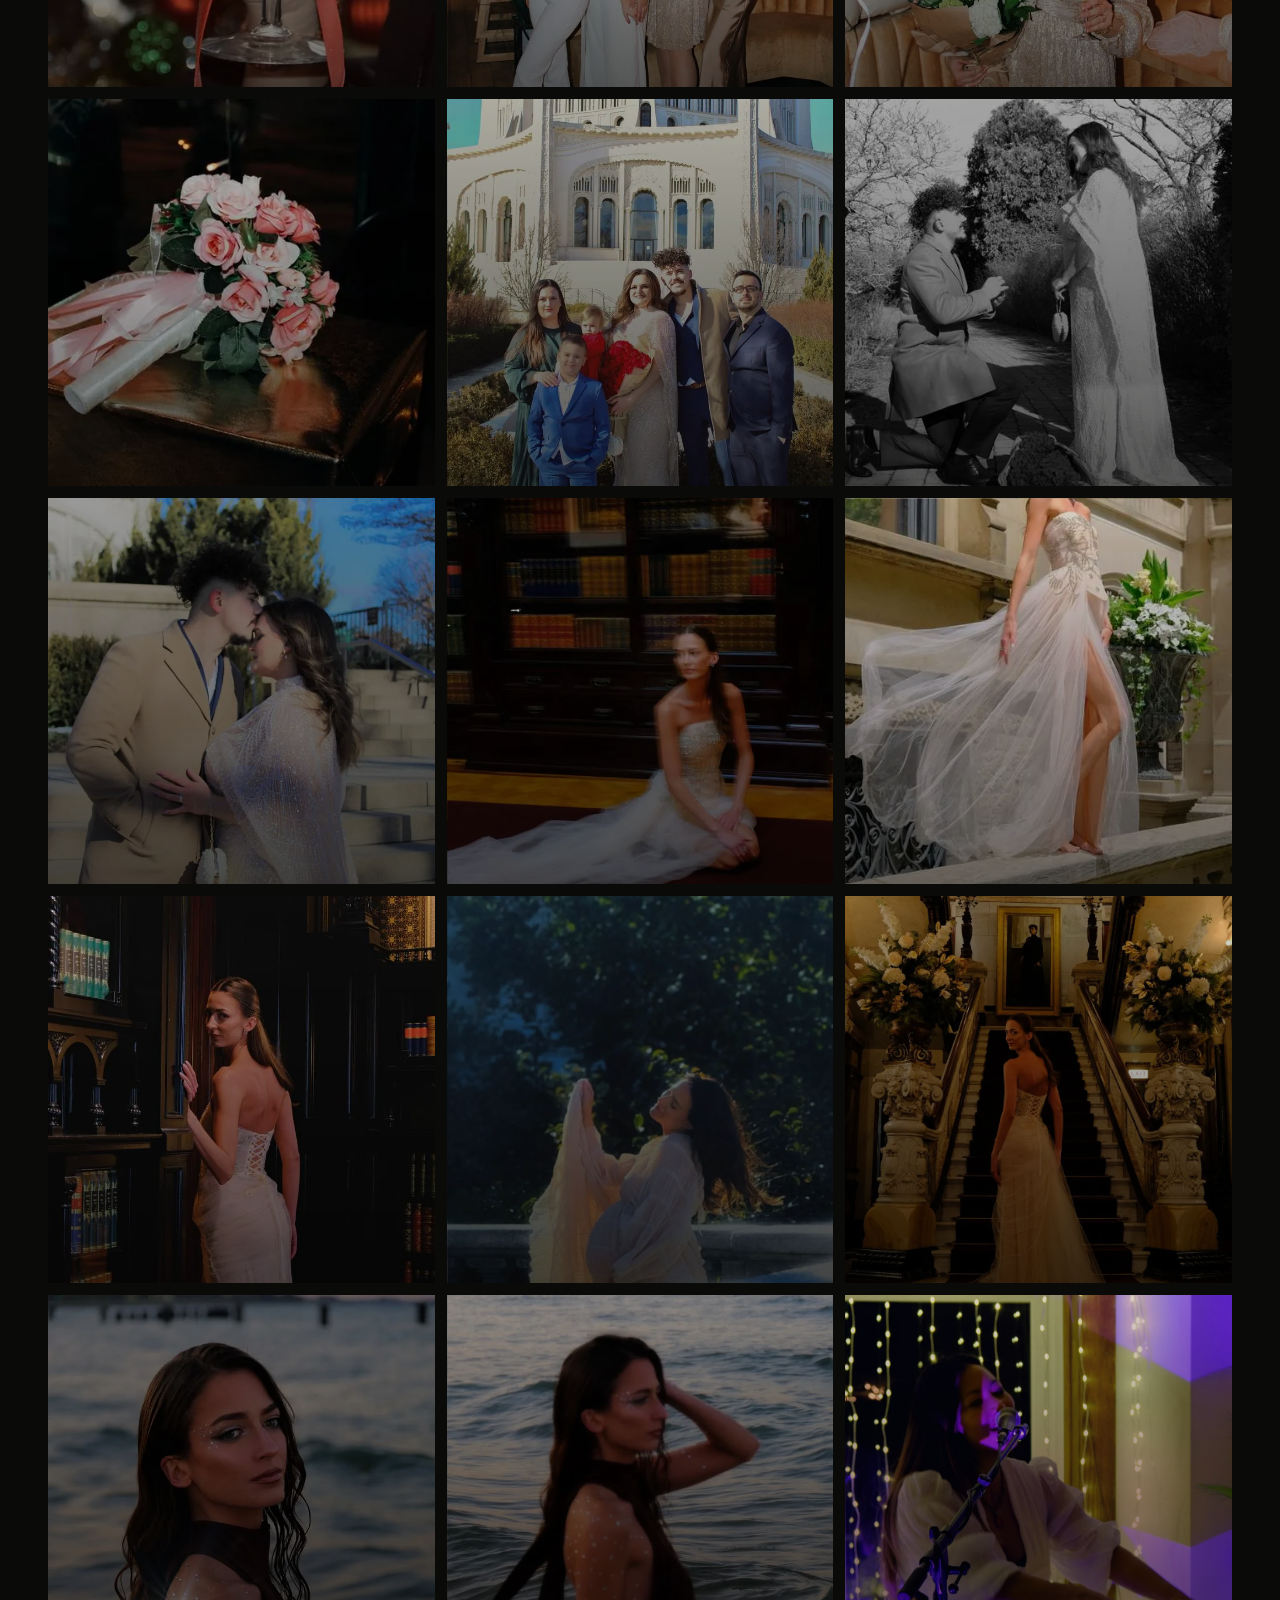
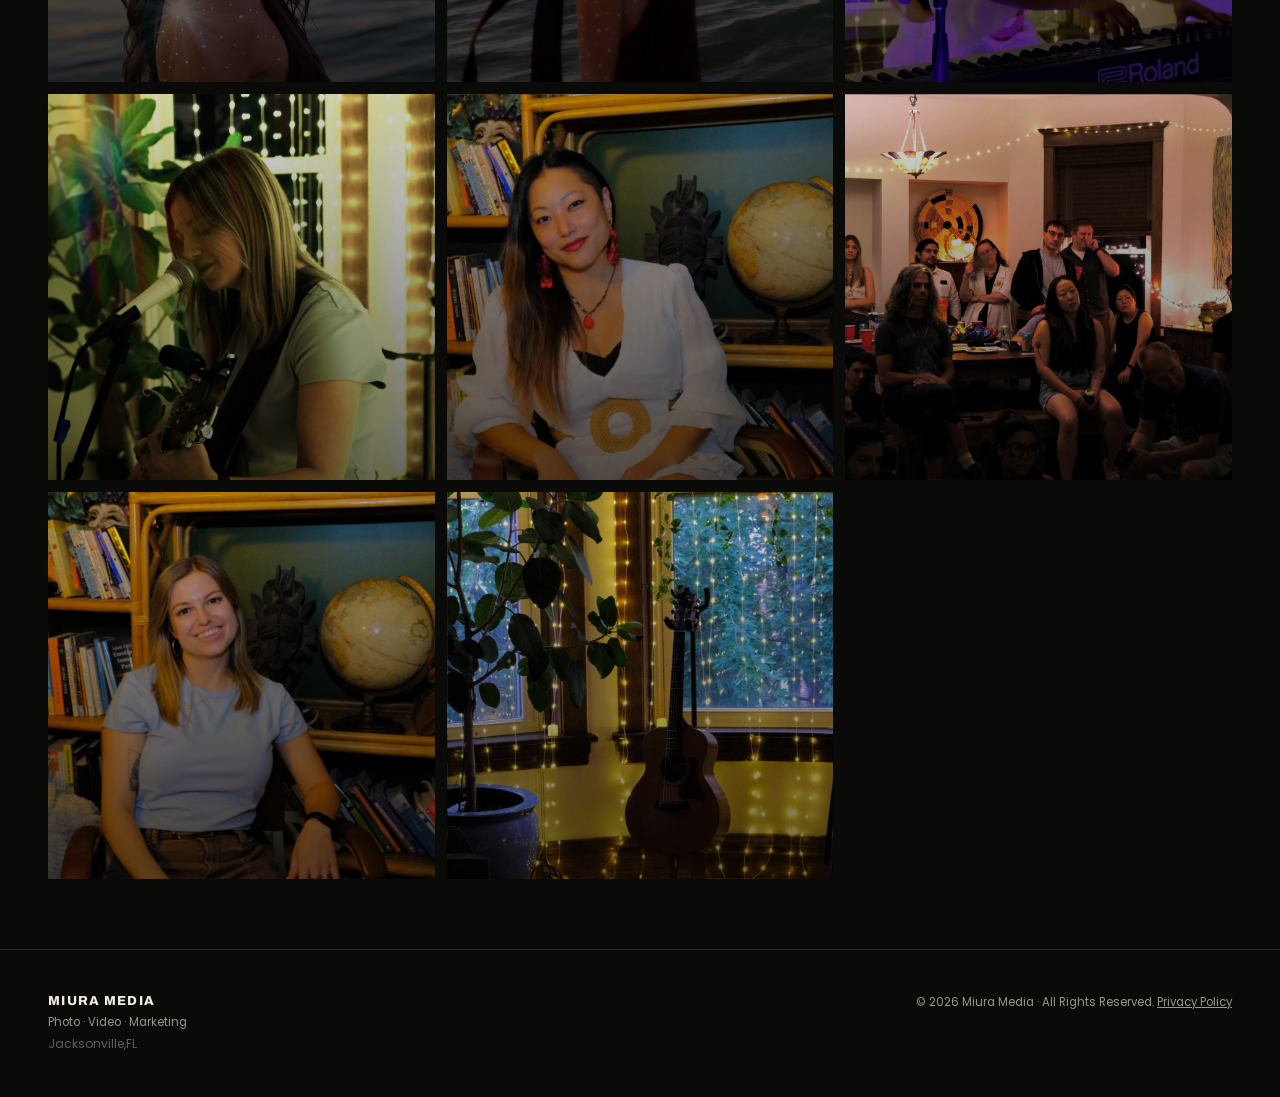
==== commit 1a4db378: "updated" ====
--- a/portfolio.html
+++ b/portfolio.html
@@ -41,7 +41,7 @@
     <link rel="stylesheet" href="css/style.css" />
   </head>
   <body>
-    <!-- ============ NAVBAR (site geneli ile aynı) ============ -->
+    <!-- ============ NAVBAR ============ -->
     <nav>
       <div class="brand">
         <a href="index.html">
@@ -81,9 +81,9 @@
       <a href="index.html#booking">Booking</a>
     </div>
 
-    <!-- ============ PAGE HEADER — başlık + breadcrumb + BİZİM dönen rozet ============ -->
+   
     <div class="page-header">
-      <!-- 1. KUTU: başlık + çizgi + breadcrumb hepsi burada -->
+     
       <div>
         <div class="page-header-title">
           <h1 class="display">Portfolio</h1>
@@ -96,7 +96,7 @@
     </div> -->
       </div>
 
-      <!-- 2. KUTU: rozet — page-header'ın DOĞRUDAN çocuğu, başlığın dışında -->
+     
       <div class="badge">
         <svg viewBox="0 0 130 130">
           <g class="ring">
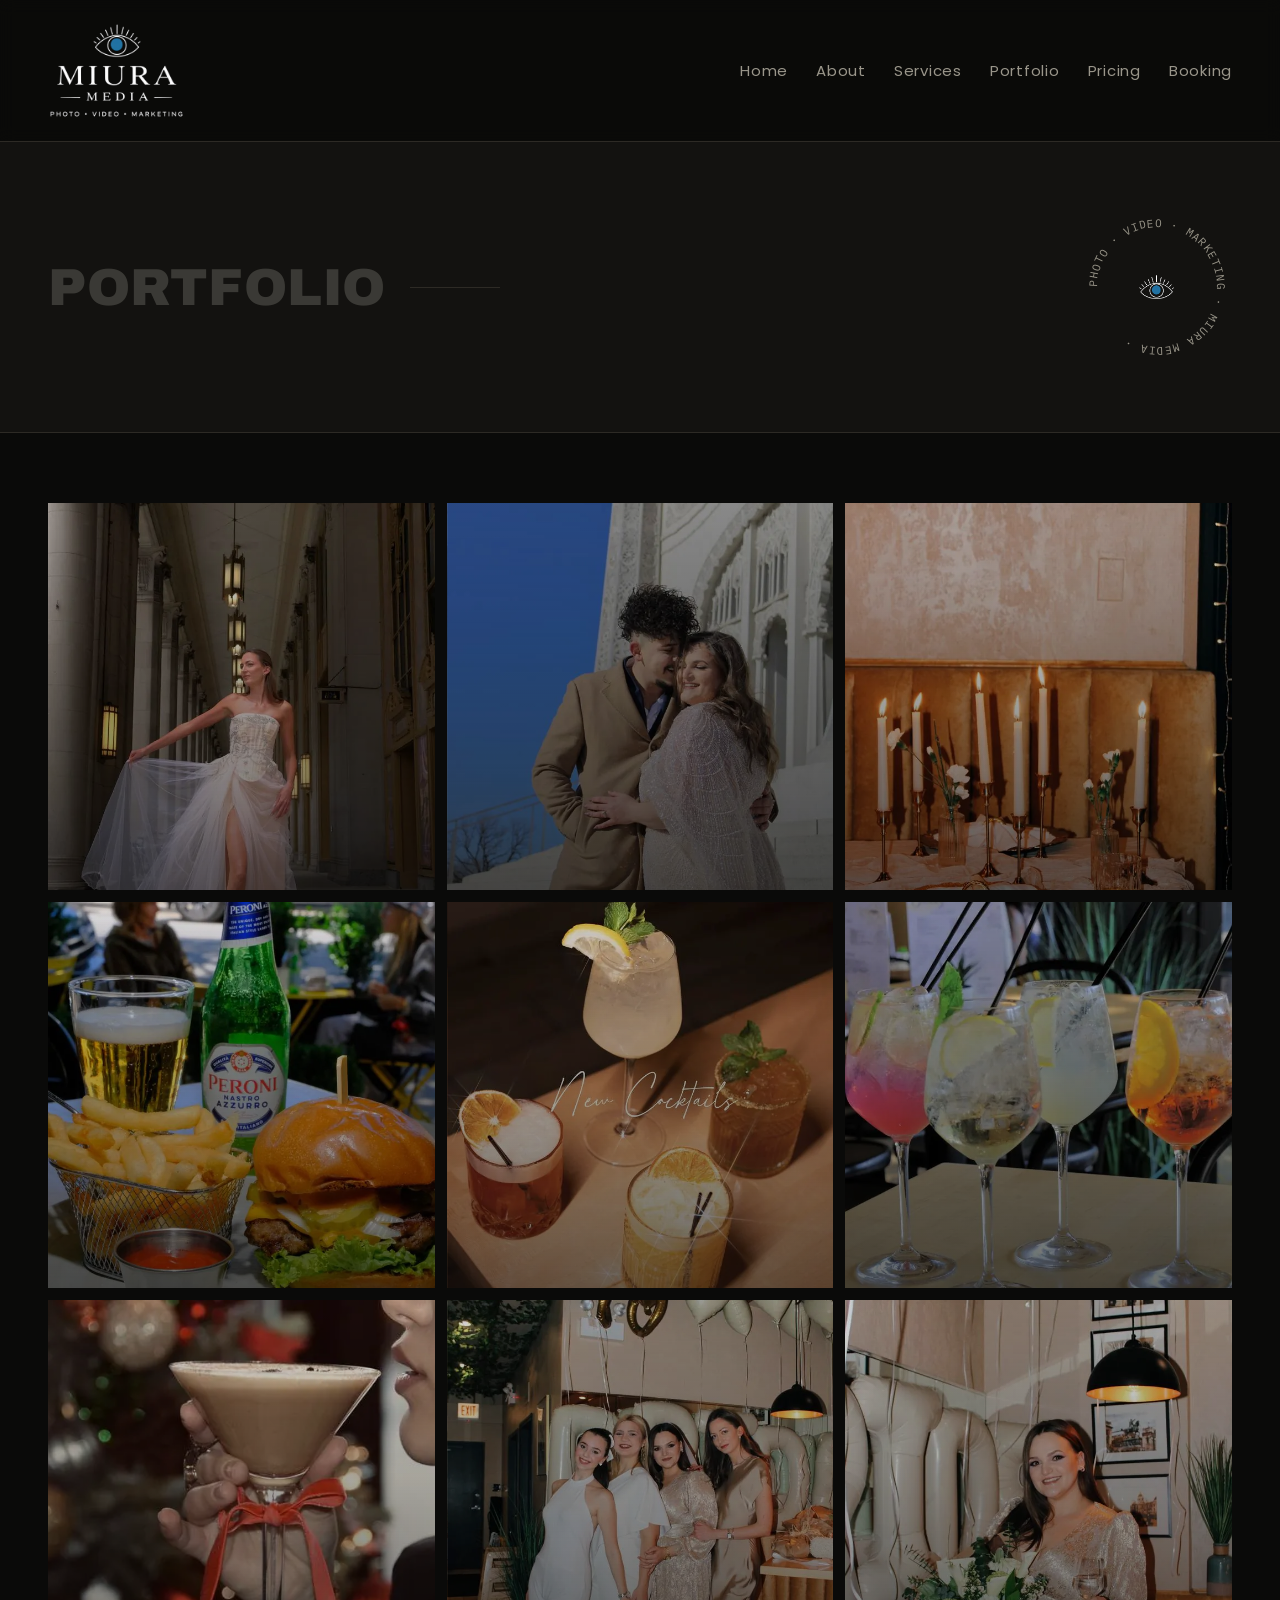
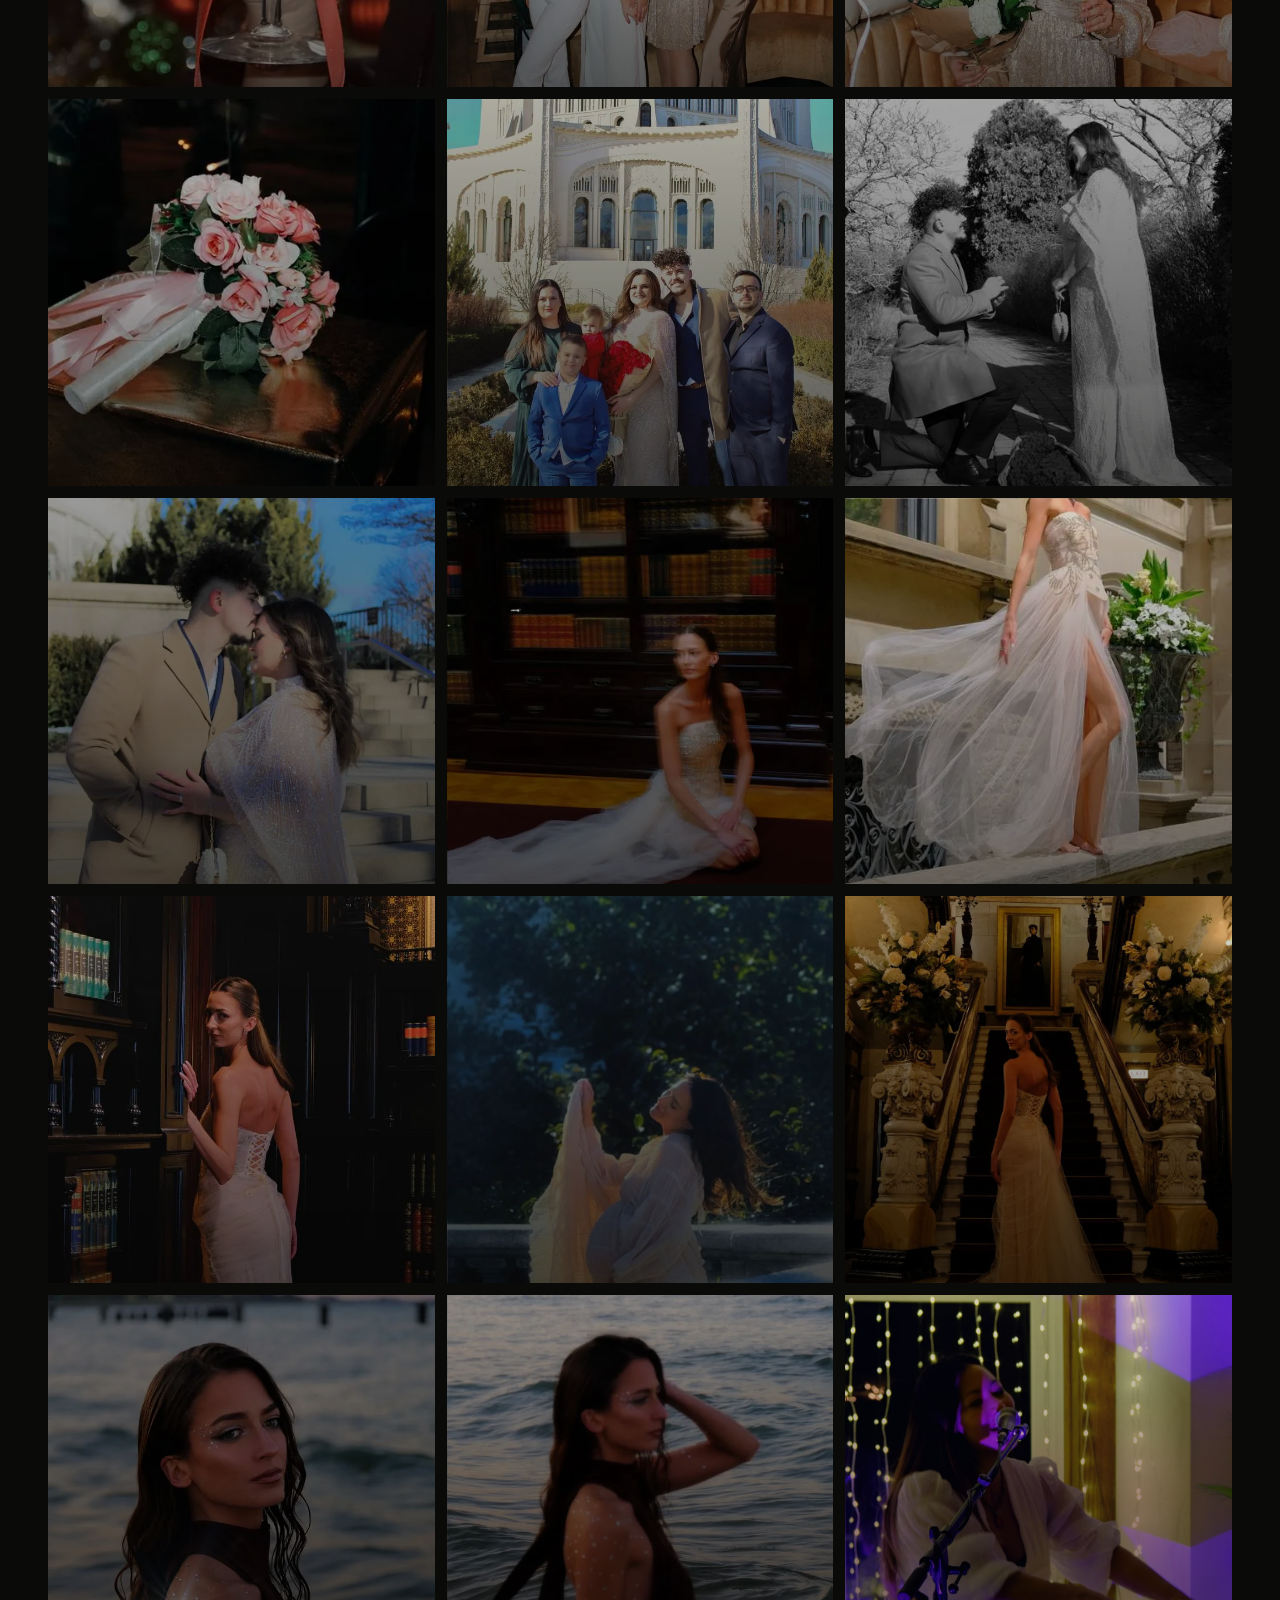
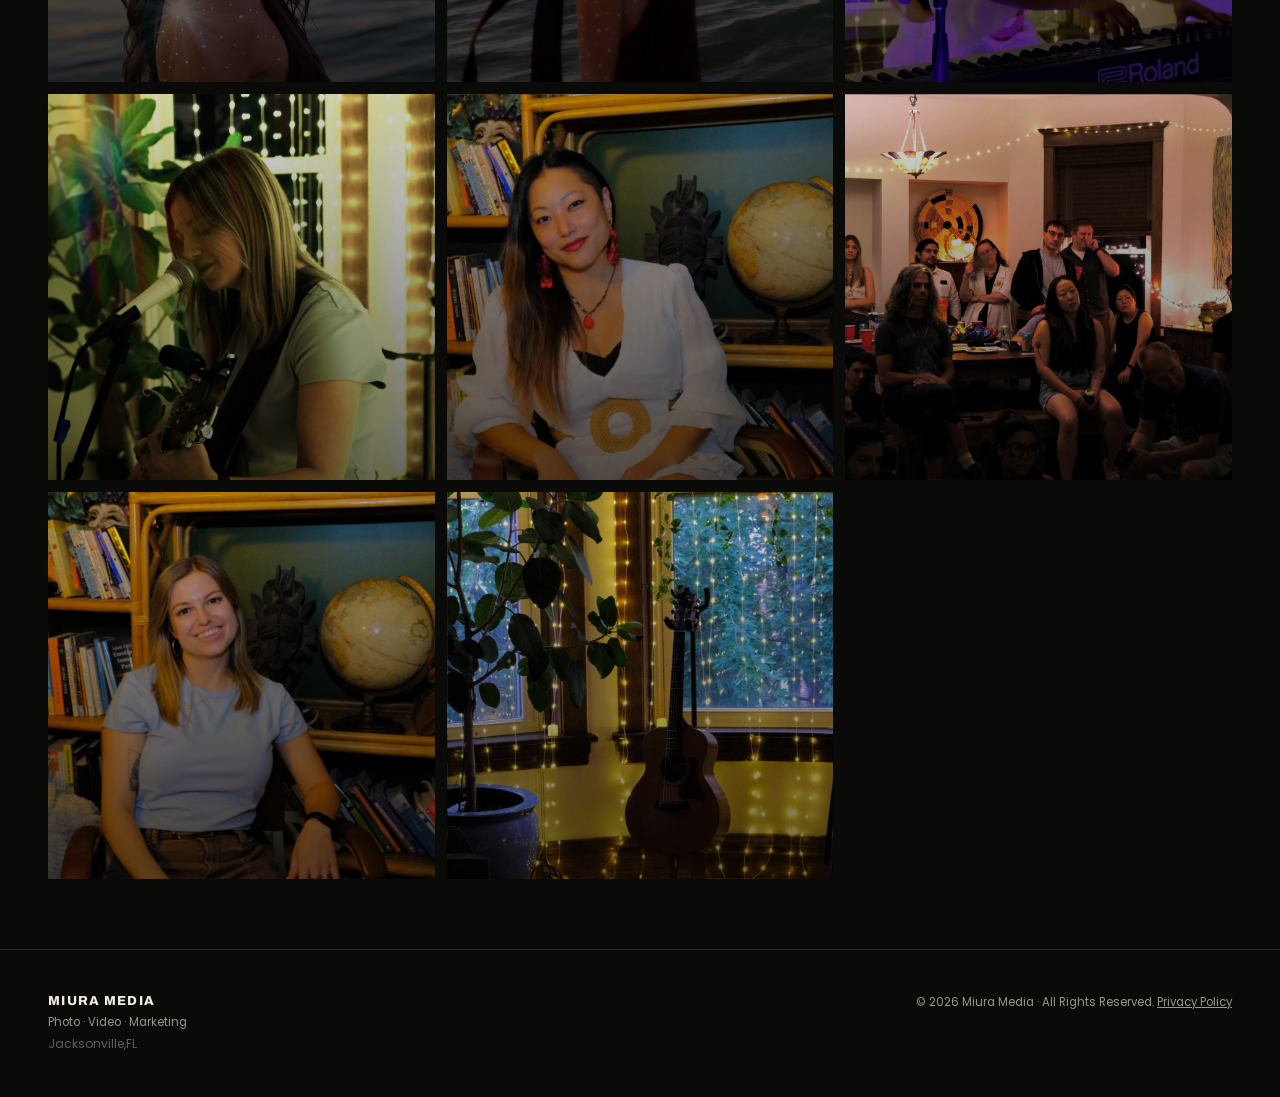
==== commit d39e39d7: "uptated" ====
--- a/portfolio.html
+++ b/portfolio.html
@@ -113,7 +113,7 @@
             </text>
           </g>
           <image
-            href="images/logo-eye.png"
+            href="images/logo-eye-new.png"
             x="30"
             y="52"
             width="70"
